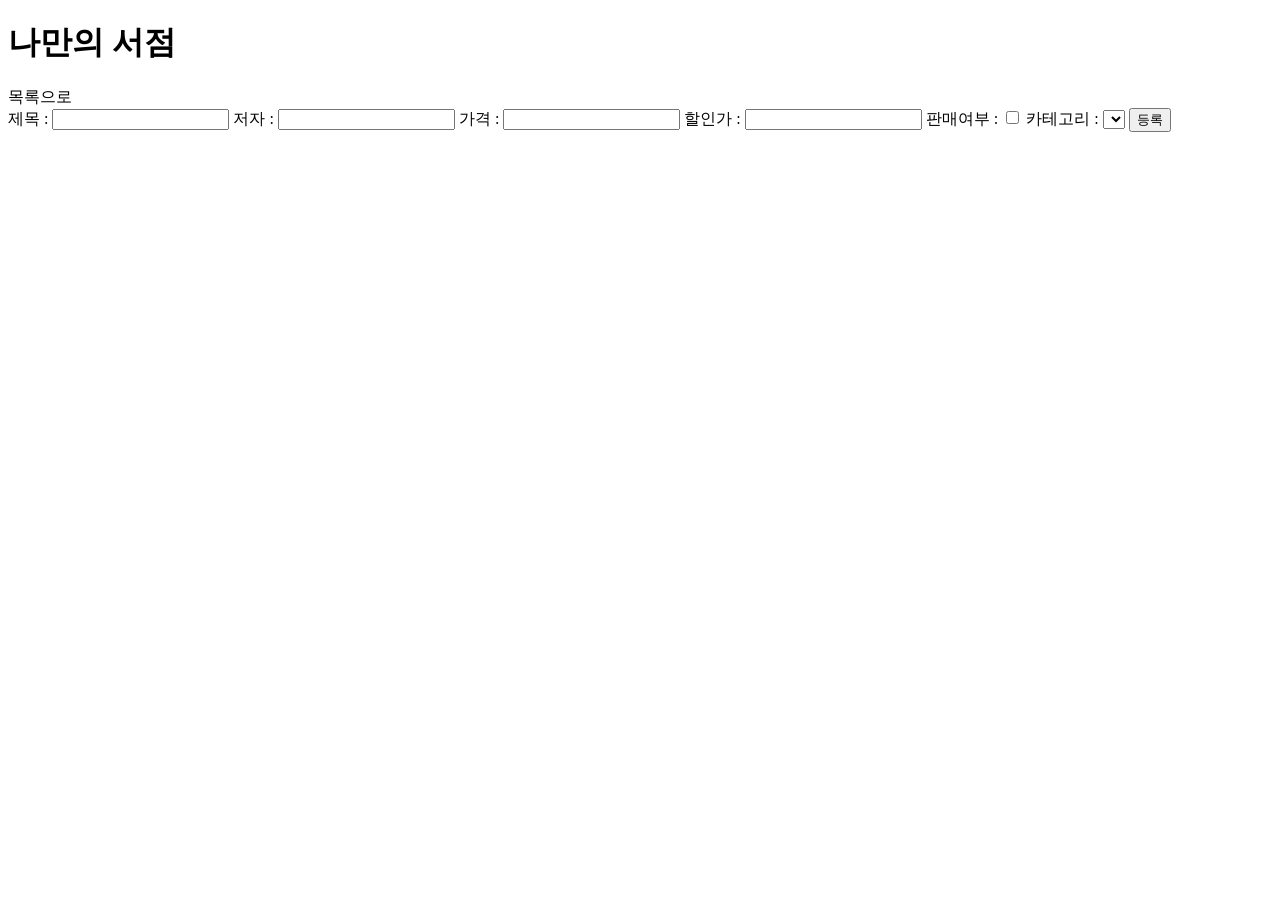
==== src/main/resources/templates/form.html @ 46092398 "Add book form flow" ====
<!doctype html>
<html lang="ko">
<!--<html lang="ko" xmlns:th="http://www.thymeleaf.org">-->
<head>
    <meta charset="UTF-8">
    <meta name="viewport"
          content="width=device-width, user-scalable=no, initial-scale=1.0, maximum-scale=1.0, minimum-scale=1.0">
    <meta http-equiv="X-UA-Compatible" content="ie=edge">
    <title>나만의 서점</title>
</head>
<body>
<h1>나만의 서점</h1>
<section>
    <a th:href="@{/books}">목록으로</a>
</section>
<section>
    <form th:method="post"
          th:action="@{/books}"
          th:object="${bookForm}">
        <label>
            제목 : <input th:field="*{title}">
        </label>
        <label>
            저자 : <input th:field="*{author}">
        </label>
        <label>
            가격 : <input th:field="*{price}">
        </label>
        <label>
            할인가 : <input th:field="*{discountPrice}">
        </label>
        <label>
            판매여부 : <input type="checkbox" th:field="*{isAvailable}">
        </label>
        <label>
            카테고리 : <select th:field="*{category}">
            <option th:each="cat : ${categories}"
                    th:value="${cat}"
                    th:text="${cat}"></option>
        </select>
        </label>
        <button>등록</button>
    </form>
</section>
</body>
</html>
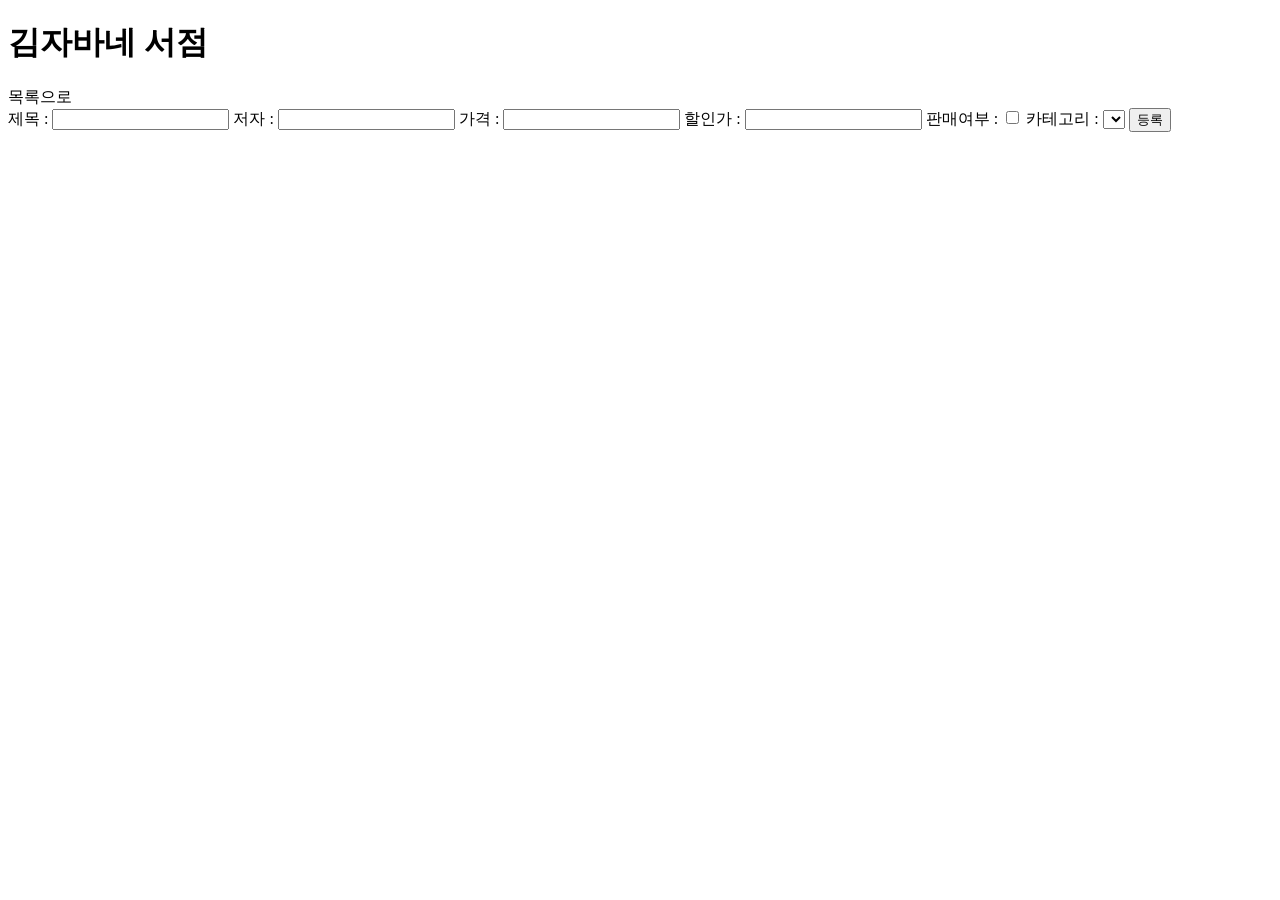
==== commit 95bc5af2: "Refine book form template" ====
--- a/src/main/resources/templates/form.html
+++ b/src/main/resources/templates/form.html
@@ -6,10 +6,10 @@
     <meta name="viewport"
           content="width=device-width, user-scalable=no, initial-scale=1.0, maximum-scale=1.0, minimum-scale=1.0">
     <meta http-equiv="X-UA-Compatible" content="ie=edge">
-    <title>나만의 서점</title>
+    <title>김자바네 서점</title>
 </head>
 <body>
-<h1>나만의 서점</h1>
+<h1>김자바네 서점</h1>
 <section>
     <a th:href="@{/books}">목록으로</a>
 </section>
@@ -24,10 +24,10 @@
             저자 : <input th:field="*{author}">
         </label>
         <label>
-            가격 : <input th:field="*{price}">
+            가격 : <input type="number" th:field="*{price}">
         </label>
         <label>
-            할인가 : <input th:field="*{discountPrice}">
+            할인가 : <input type="number" th:field="*{discountPrice}">
         </label>
         <label>
             판매여부 : <input type="checkbox" th:field="*{isAvailable}">
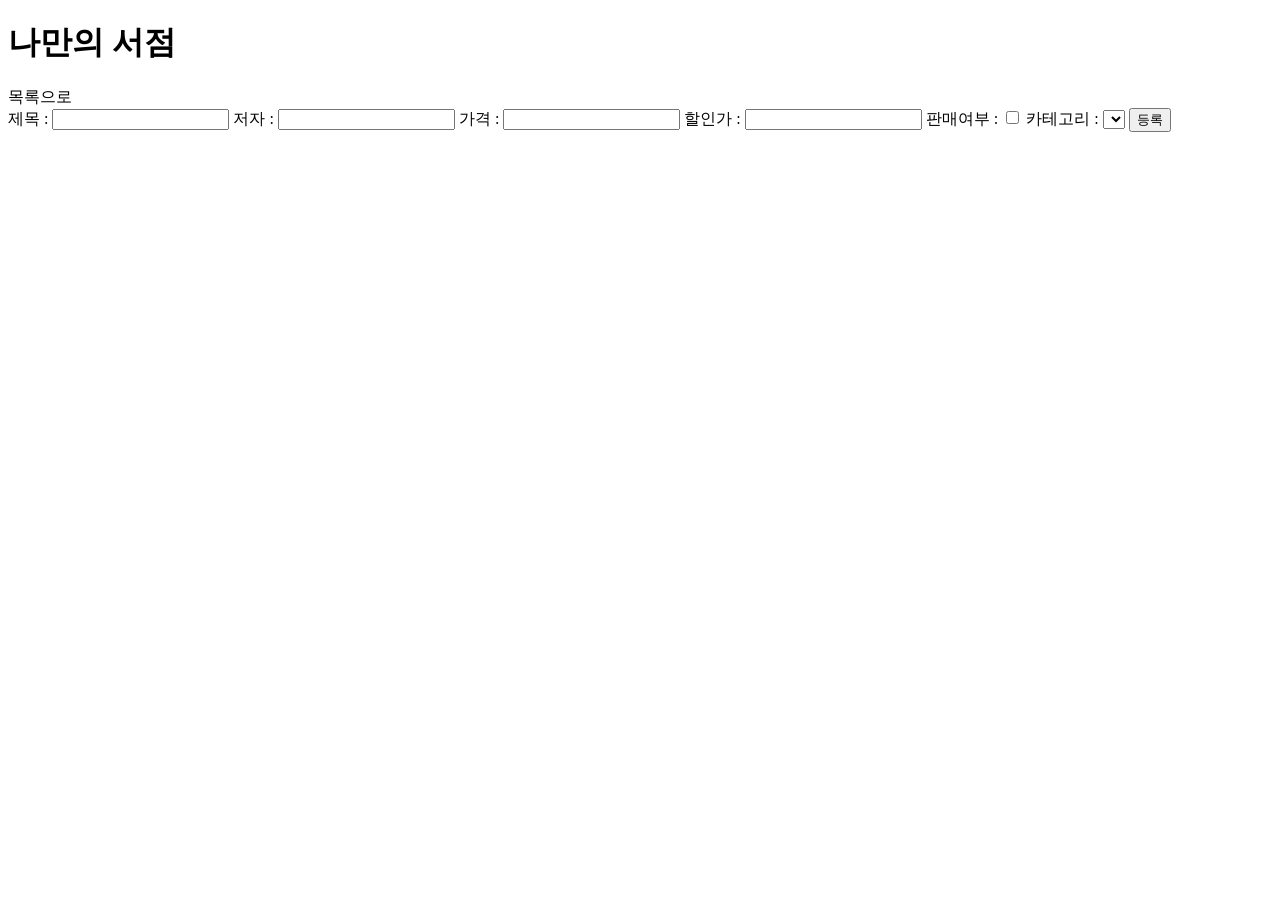
==== commit 59717f7a: "Update bookstore title" ====
--- a/src/main/resources/templates/form.html
+++ b/src/main/resources/templates/form.html
@@ -6,10 +6,10 @@
     <meta name="viewport"
           content="width=device-width, user-scalable=no, initial-scale=1.0, maximum-scale=1.0, minimum-scale=1.0">
     <meta http-equiv="X-UA-Compatible" content="ie=edge">
-    <title>김자바네 서점</title>
+    <title>나만의 서점</title>
 </head>
 <body>
-<h1>김자바네 서점</h1>
+<h1>나만의 서점</h1>
 <section>
     <a th:href="@{/books}">목록으로</a>
 </section>
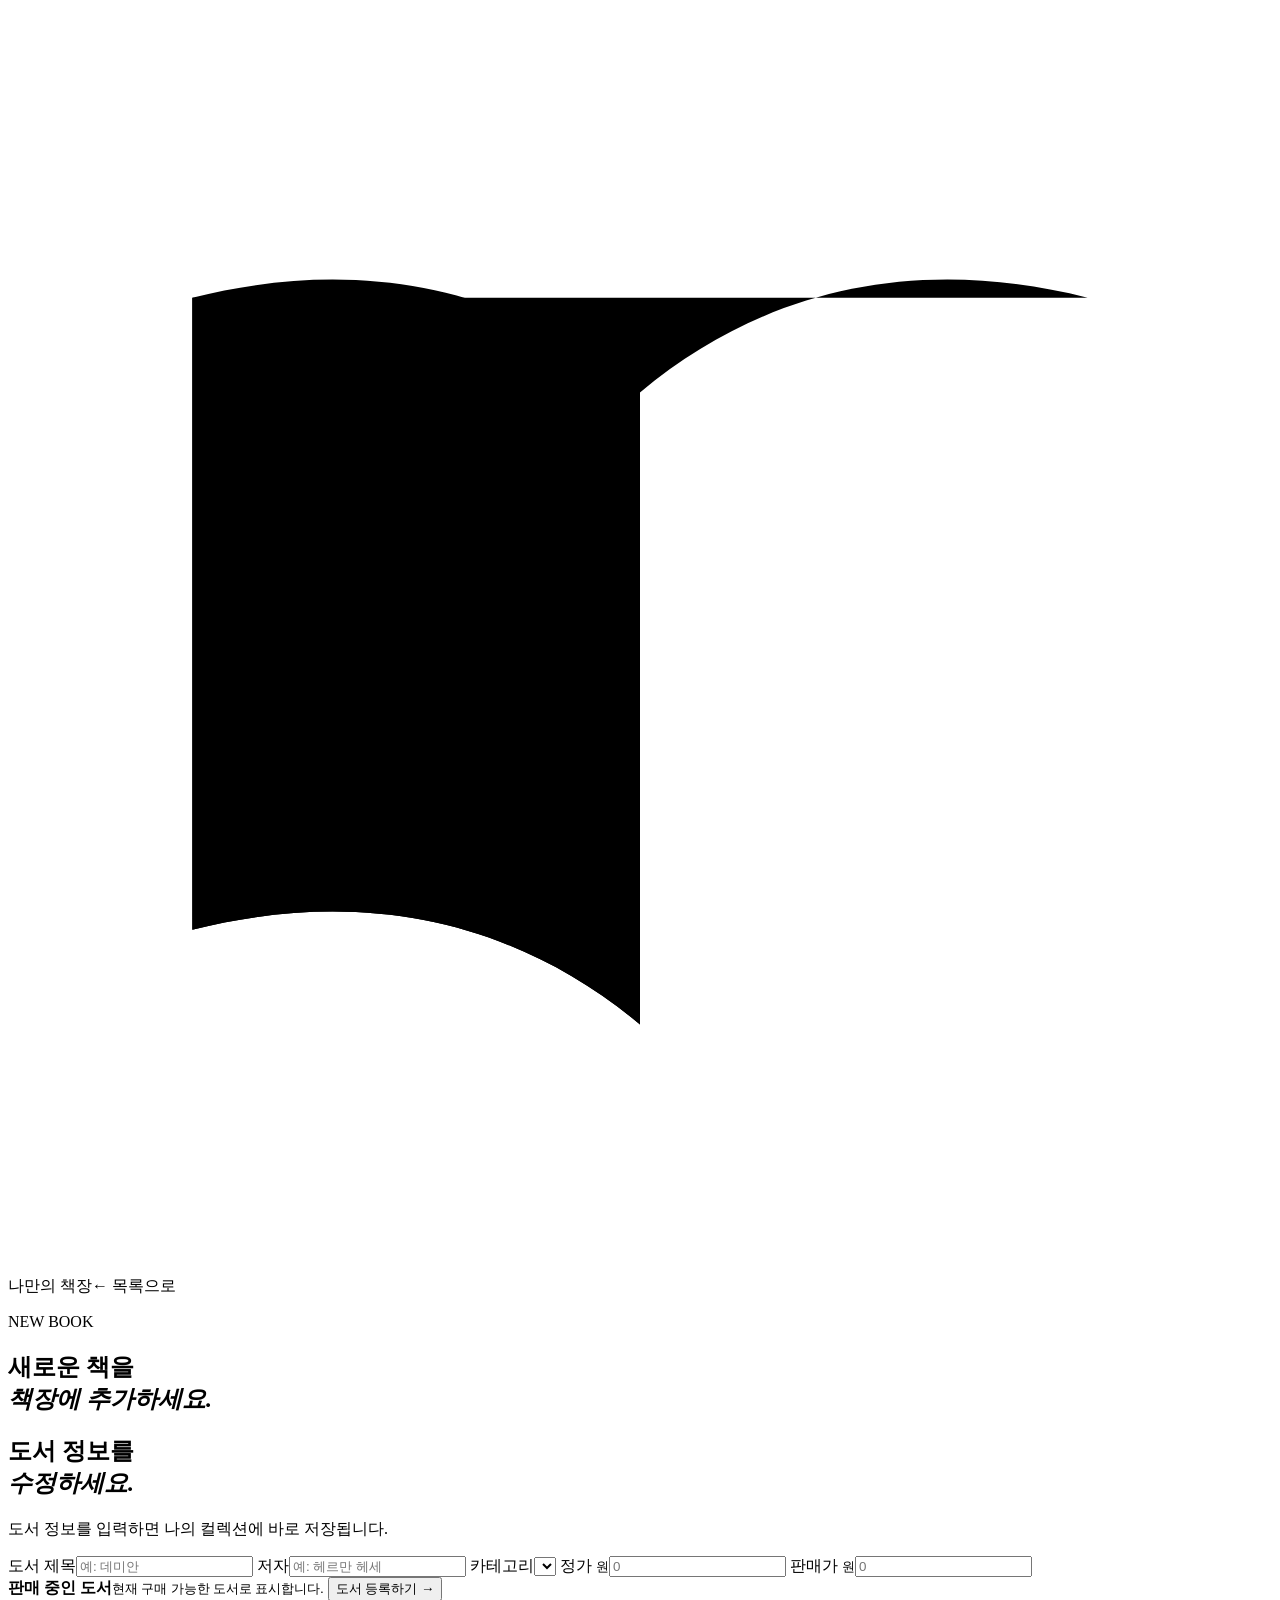
==== commit f471dd20: "Complete book pages and styling" ====
--- a/src/main/resources/templates/form.html
+++ b/src/main/resources/templates/form.html
@@ -1,46 +1,21 @@
 <!doctype html>
-<html lang="ko">
-<!--<html lang="ko" xmlns:th="http://www.thymeleaf.org">-->
-<head>
-    <meta charset="UTF-8">
-    <meta name="viewport"
-          content="width=device-width, user-scalable=no, initial-scale=1.0, maximum-scale=1.0, minimum-scale=1.0">
-    <meta http-equiv="X-UA-Compatible" content="ie=edge">
-    <title>나만의 서점</title>
-</head>
+<html lang="ko" xmlns:th="http://www.thymeleaf.org">
+<head><meta charset="UTF-8"><meta name="viewport" content="width=device-width, initial-scale=1.0"><title th:text="${editMode} ? '도서 수정 | 나만의 책장' : '새 도서 등록 | 나만의 책장'">도서 등록 | 나만의 책장</title><link rel="stylesheet" th:href="@{/css/style.css}"><style>.switch-row{cursor:pointer}.switch-row input[type="checkbox"]{position:absolute;inset:0;width:100%;height:100%;margin:0;opacity:0;cursor:pointer;z-index:2}.switch-row .switch{pointer-events:none}.switch-row input[type="hidden"]{display:none}.switch-row input[type="checkbox"]:checked ~ .switch{background:var(--accent)}.switch-row input[type="checkbox"]:checked ~ .switch:after{transform:translateX(18px)}</style></head>
 <body>
-<h1>나만의 서점</h1>
-<section>
-    <a th:href="@{/books}">목록으로</a>
-</section>
-<section>
-    <form th:method="post"
-          th:action="@{/books}"
-          th:object="${bookForm}">
-        <label>
-            제목 : <input th:field="*{title}">
-        </label>
-        <label>
-            저자 : <input th:field="*{author}">
-        </label>
-        <label>
-            가격 : <input type="number" th:field="*{price}">
-        </label>
-        <label>
-            할인가 : <input type="number" th:field="*{discountPrice}">
-        </label>
-        <label>
-            판매여부 : <input type="checkbox" th:field="*{isAvailable}">
-        </label>
-        <label>
-            카테고리 : <select th:field="*{category}">
-            <option th:each="cat : ${categories}"
-                    th:value="${cat}"
-                    th:text="${cat}"></option>
-        </select>
-        </label>
-        <button>등록</button>
-    </form>
-</section>
+<main class="shell form-shell">
+    <header class="topbar"><a class="brand" th:href="@{/books}" aria-label="나만의 책장 홈"><span class="brand-mark" aria-hidden="true"><svg viewBox="0 0 24 24"><path d="M3.5 5.5c3.2-.8 6.1-.2 8.5 1.8v12c-2.4-2-5.3-2.6-8.5-1.8v-12Z"/><path d="M20.5 5.5c-3.2-.8-6.1-.2-8.5 1.8v12c-2.4-2-5.3-2.6-8.5-1.8v-12Z"/></svg></span><span>나만의 책장</span></a><a class="back-link" th:href="@{/books}">← 목록으로</a></header>
+    <section class="form-heading"><p class="eyebrow" th:text="${editMode} ? 'EDIT BOOK' : 'NEW BOOK'">NEW BOOK</p><h1 th:if="${!editMode}">새로운 책을<br><em>책장에 추가하세요.</em></h1><h1 th:if="${editMode}">도서 정보를<br><em>수정하세요.</em></h1><p class="hero-copy">도서 정보를 입력하면 나의 컬렉션에 바로 저장됩니다.</p></section>
+    <section class="form-card"><form method="post" th:action="${formAction}" th:object="${bookForm}">
+        <div class="form-grid">
+            <label class="field field-wide"><span>도서 제목</span><input th:field="*{title}" placeholder="예: 데미안" required></label>
+            <label class="field"><span>저자</span><input th:field="*{author}" placeholder="예: 헤르만 헤세" required></label>
+            <label class="field"><span>카테고리</span><select th:field="*{category}" required><option th:each="cat : ${categories}" th:value="${cat}" th:text="${cat}"></option></select></label>
+            <label class="field"><span>정가 <small>원</small></span><input type="number" min="0" th:field="*{price}" placeholder="0" required></label>
+            <label class="field"><span>판매가 <small>원</small></span><input type="number" min="0" th:field="*{discountPrice}" placeholder="0" required></label>
+        </div>
+        <label class="switch-row"><span><strong>판매 중인 도서</strong><small>현재 구매 가능한 도서로 표시합니다.</small></span><input type="checkbox" th:field="*{isAvailable}"><span class="switch" aria-hidden="true"></span></label>
+        <button class="button button-primary submit-button" type="submit" th:text="${editMode} ? '변경사항 저장하기 →' : '도서 등록하기 →'">도서 등록하기 →</button>
+    </form></section>
+</main>
 </body>
-</html>+</html>
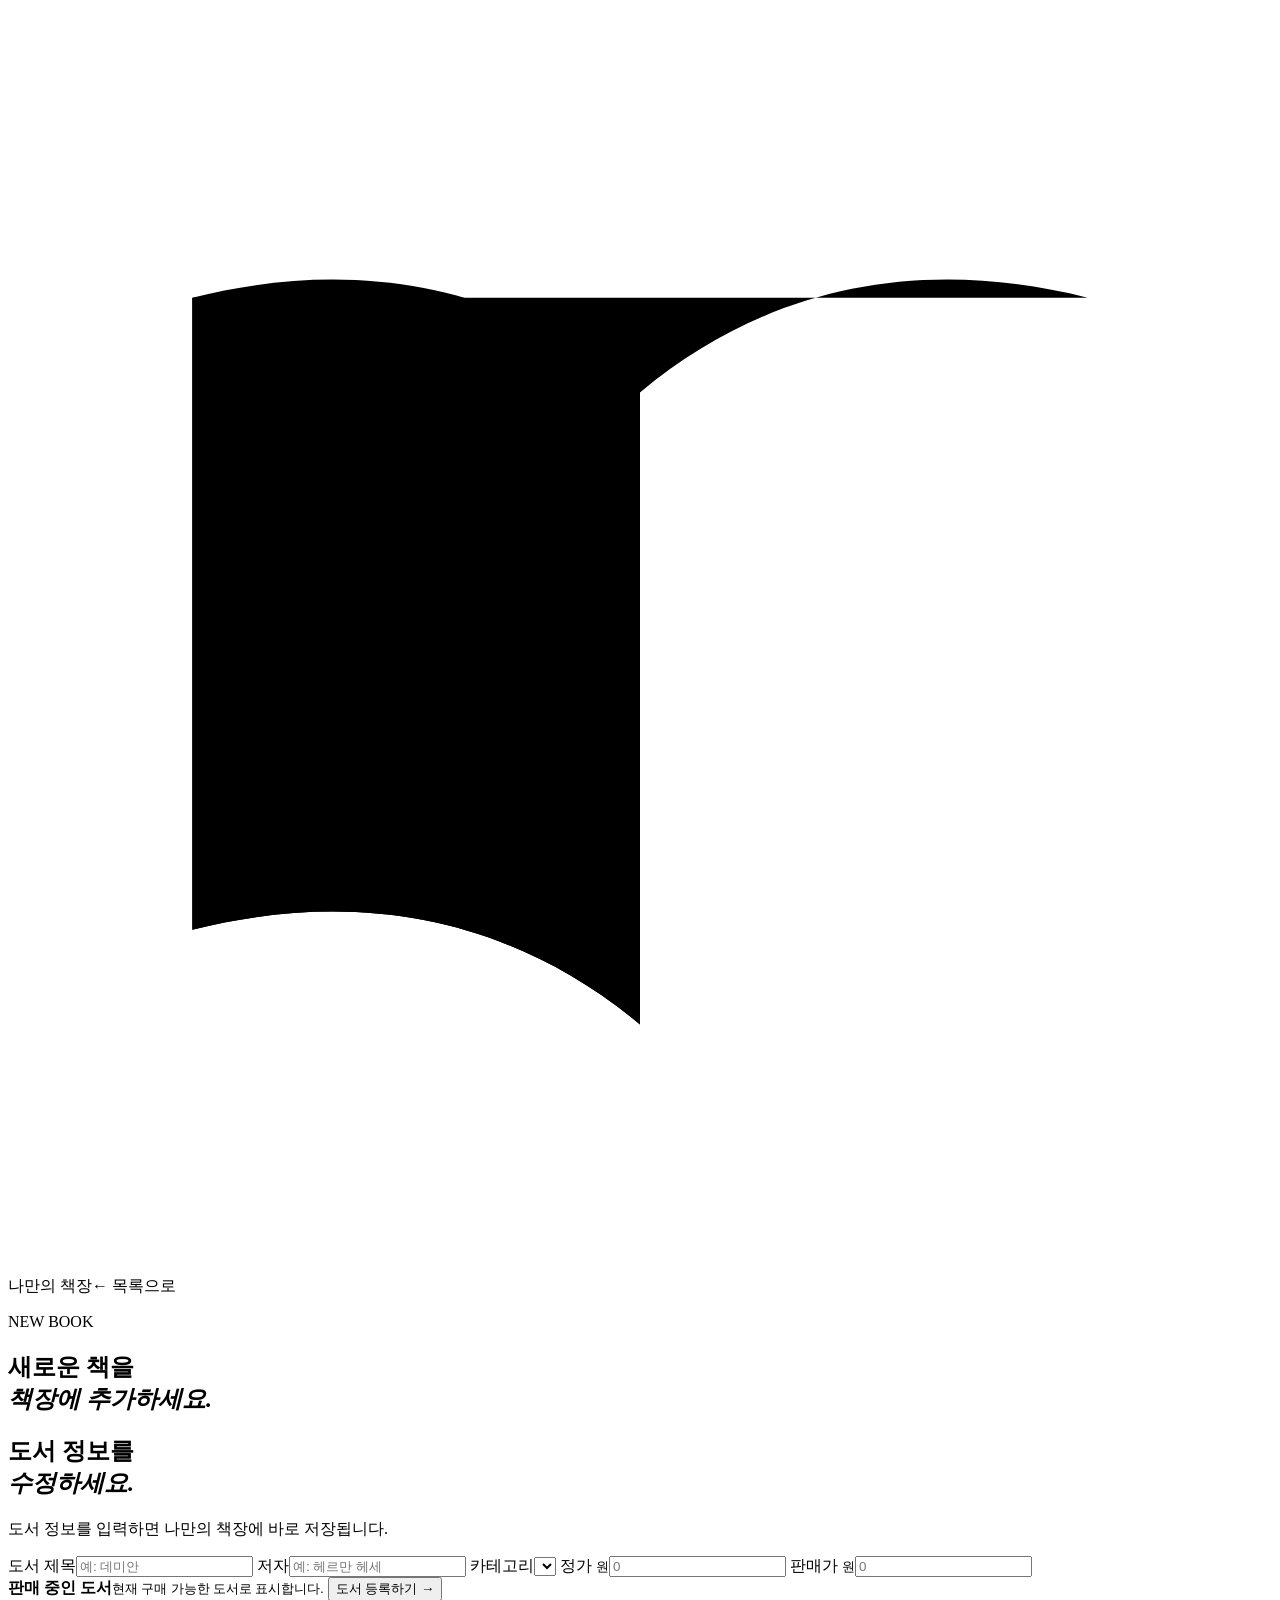
==== commit 14895559: "Refine book page behavior" ====
--- a/src/main/resources/templates/form.html
+++ b/src/main/resources/templates/form.html
@@ -4,7 +4,7 @@
 <body>
 <main class="shell form-shell">
     <header class="topbar"><a class="brand" th:href="@{/books}" aria-label="나만의 책장 홈"><span class="brand-mark" aria-hidden="true"><svg viewBox="0 0 24 24"><path d="M3.5 5.5c3.2-.8 6.1-.2 8.5 1.8v12c-2.4-2-5.3-2.6-8.5-1.8v-12Z"/><path d="M20.5 5.5c-3.2-.8-6.1-.2-8.5 1.8v12c-2.4-2-5.3-2.6-8.5-1.8v-12Z"/></svg></span><span>나만의 책장</span></a><a class="back-link" th:href="@{/books}">← 목록으로</a></header>
-    <section class="form-heading"><p class="eyebrow" th:text="${editMode} ? 'EDIT BOOK' : 'NEW BOOK'">NEW BOOK</p><h1 th:if="${!editMode}">새로운 책을<br><em>책장에 추가하세요.</em></h1><h1 th:if="${editMode}">도서 정보를<br><em>수정하세요.</em></h1><p class="hero-copy">도서 정보를 입력하면 나의 컬렉션에 바로 저장됩니다.</p></section>
+    <section class="form-heading"><p class="eyebrow" th:text="${editMode} ? 'EDIT BOOK' : 'NEW BOOK'">NEW BOOK</p><h1 th:if="${!editMode}">새로운 책을<br><em>책장에 추가하세요.</em></h1><h1 th:if="${editMode}">도서 정보를<br><em>수정하세요.</em></h1><p class="hero-copy">도서 정보를 입력하면 나만의 책장에 바로 저장됩니다.</p></section>
     <section class="form-card"><form method="post" th:action="${formAction}" th:object="${bookForm}">
         <div class="form-grid">
             <label class="field field-wide"><span>도서 제목</span><input th:field="*{title}" placeholder="예: 데미안" required></label>
